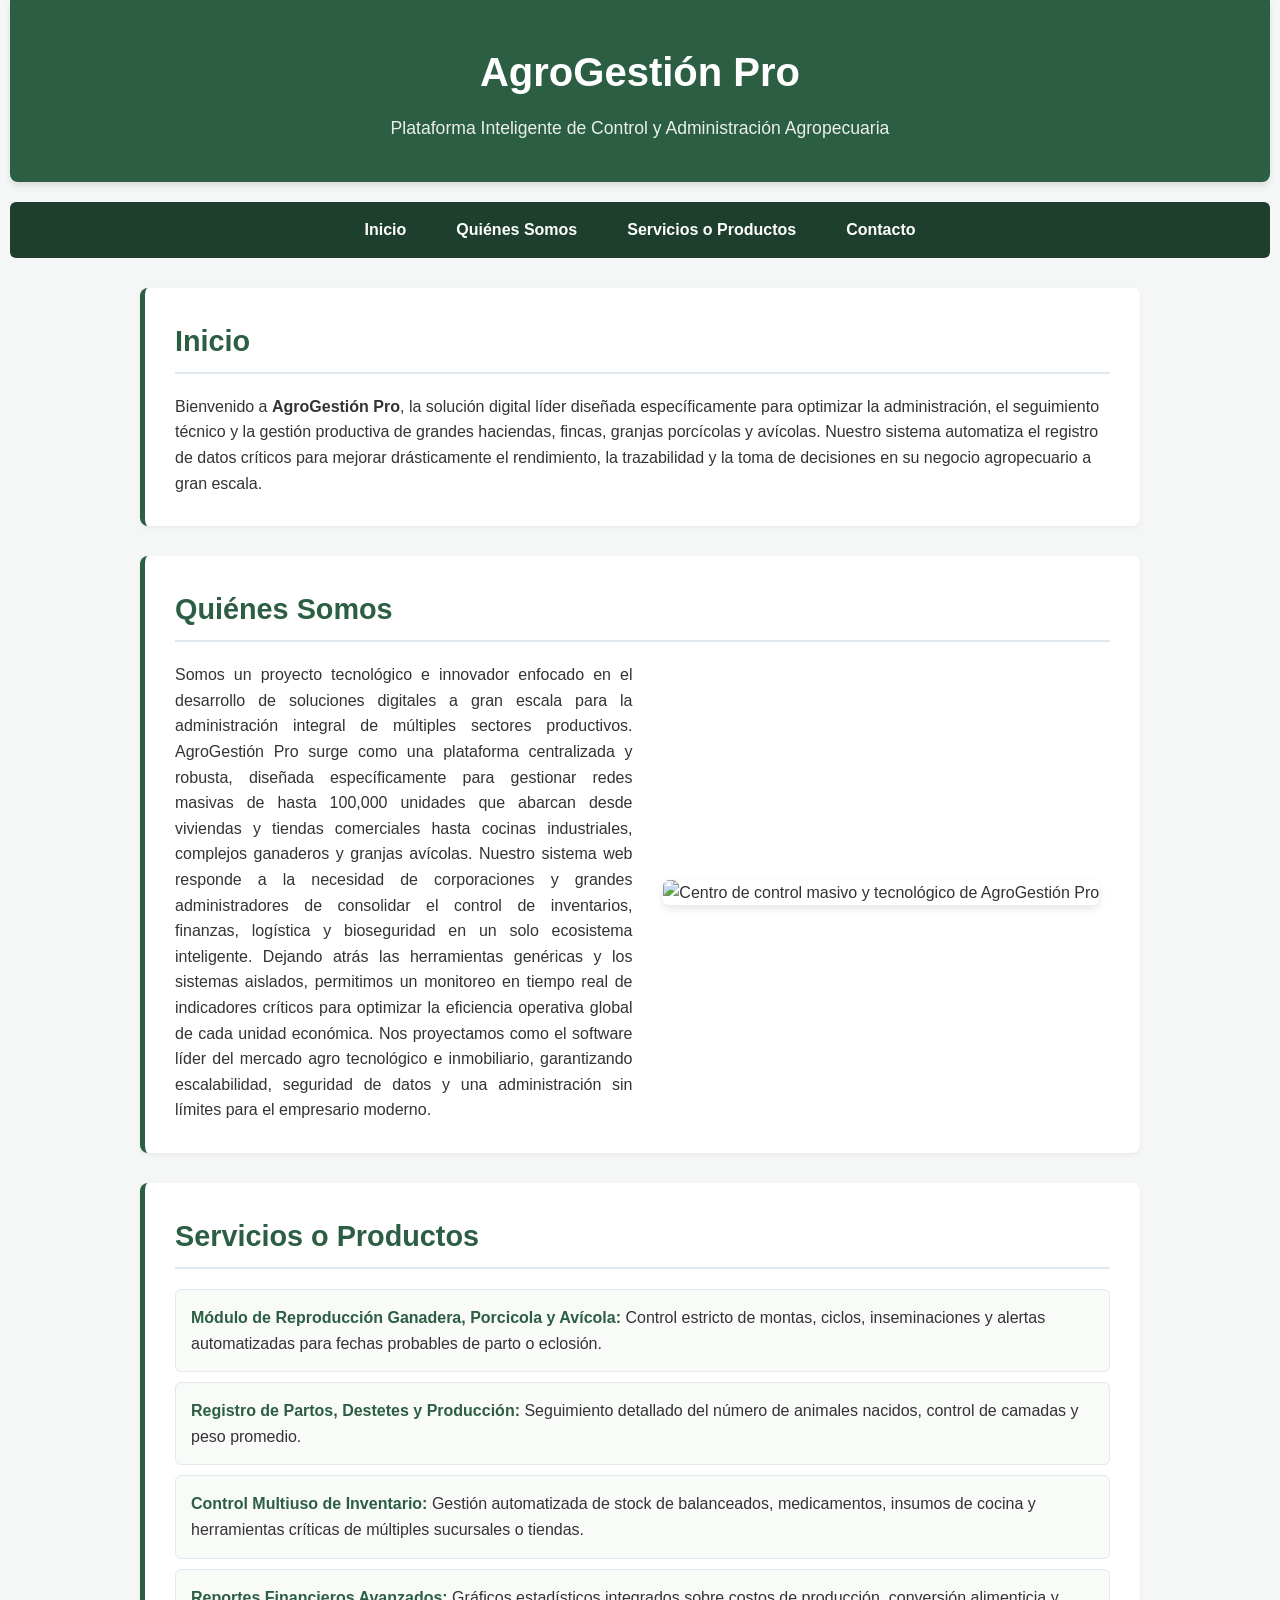
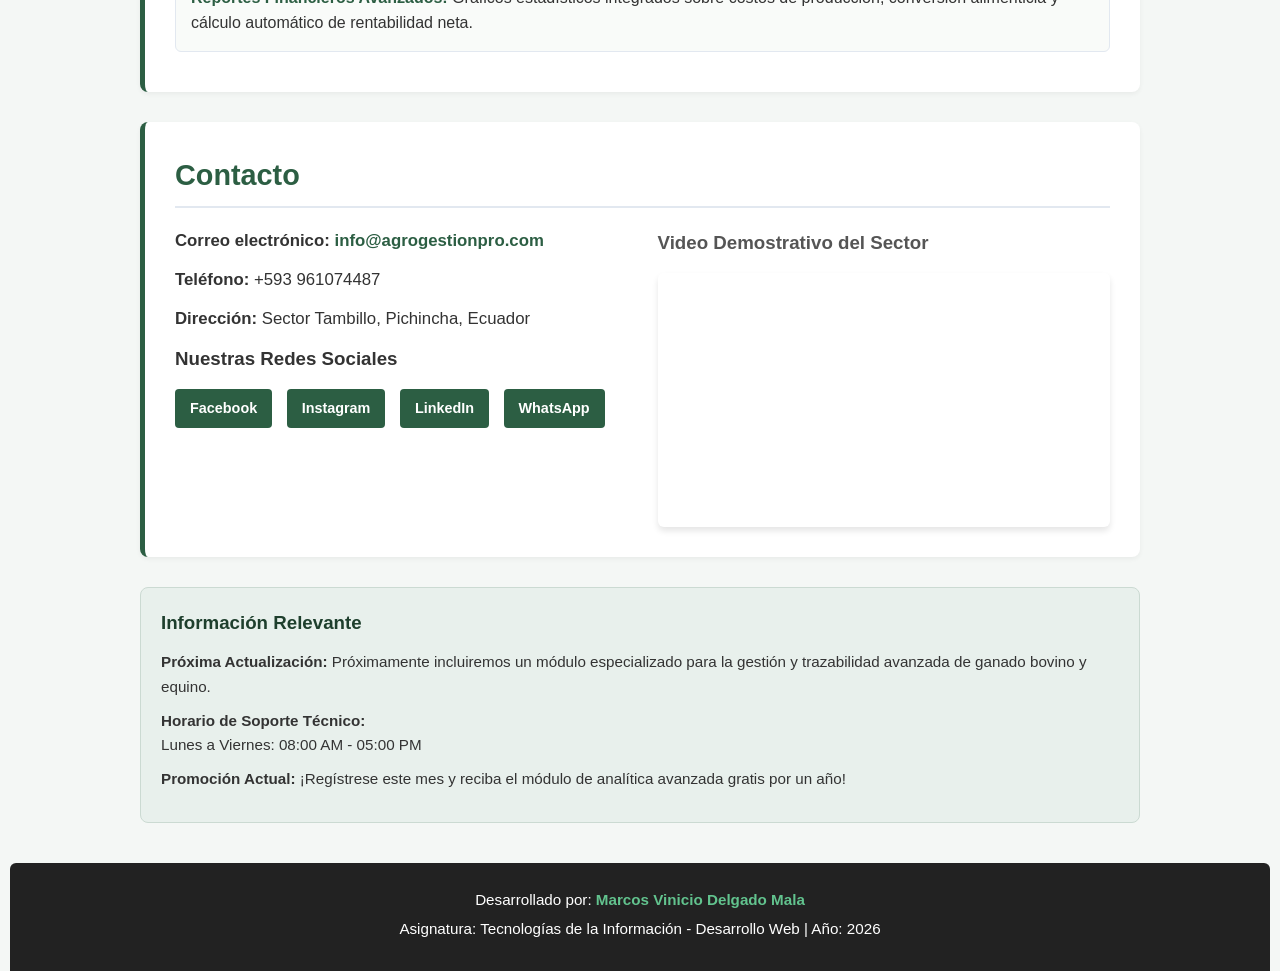
==== Desarrollo-de-aplicaciones-Web-/index.html @ 88d7c0b5 "Add files via upload" ====
<!DOCTYPE html>
<html lang="es">
<head>
    <meta charset="UTF-8">
    <meta name="viewport" content="width=device-width, initial-scale=1.0">
    <title>AgroGestión Pro - Sistema de Administración Integral</title>
    <link rel="stylesheet" href="style.css">
</head>
<body>

    <header>
        <h1>AgroGestión Pro</h1>
        <p>Plataforma Inteligente de Control y Administración Agropecuaria</p>
    </header>

    <nav>
        <ul>
            <li><a href="#inicio">Inicio</a></li>
            <li><a href="#quienes-somos">Quiénes Somos</a></li>
            <li><a href="#servicios">Servicios o Productos</a></li>
            <li><a href="#contacto">Contacto</a></li>
        </ul>
    </nav>

    <main>

        <section id="inicio">
            <h2>Inicio</h2>
            <p>Bienvenido a <strong>AgroGestión Pro</strong>, la solución digital líder diseñada específicamente para optimizar la administración, el seguimiento técnico y la gestión productiva de grandes haciendas, fincas, granjas porcícolas y avícolas. Nuestro sistema automatiza el registro de datos críticos para mejorar drásticamente el rendimiento, la trazabilidad y la toma de decisiones en su negocio agropecuario a gran escala.</p>
        </section>

        <section id="quienes-somos">
            <h2>Quiénes Somos</h2>
            <div class="quienes-contenedor">
                <div class="texto">
                    <p>Somos un proyecto tecnológico e innovador enfocado en el desarrollo de soluciones digitales a gran escala para la administración integral de múltiples sectores productivos. AgroGestión Pro surge como una plataforma centralizada y robusta, diseñada específicamente para gestionar redes masivas de hasta 100,000 unidades que abarcan desde viviendas y tiendas comerciales hasta cocinas industriales, complejos ganaderos y granjas avícolas. Nuestro sistema web responde a la necesidad de corporaciones y grandes administradores de consolidar el control de inventarios, finanzas, logística y bioseguridad en un solo ecosistema inteligente. Dejando atrás las herramientas genéricas y los sistemas aislados, permitimos un monitoreo en tiempo real de indicadores críticos para optimizar la eficiencia operativa global de cada unidad económica. Nos proyectamos como el software líder del mercado agro tecnológico e inmobiliario, garantizando escalabilidad, seguridad de datos y una administración sin límites para el empresario moderno.</p>
                </div>
                <div class="imagen">
                    <img src="imagen.png.png" alt="Centro de control masivo y tecnológico de AgroGestión Pro">
                </div>
            </div>
        </section>

        <section id="servicios">
            <h2>Servicios o Productos</h2>
            <ul class="lista-servicios">
                <li><strong>Módulo de Reproducción Ganadera, Porcicola y Avícola:</strong> Control estricto de montas, ciclos, inseminaciones y alertas automatizadas para fechas probables de parto o eclosión.</li>
                <li><strong>Registro de Partos, Destetes y Producción:</strong> Seguimiento detallado del número de animales nacidos, control de camadas y peso promedio.</li>
                <li><strong>Control Multiuso de Inventario:</strong> Gestión automatizada de stock de balanceados, medicamentos, insumos de cocina y herramientas críticas de múltiples sucursales o tiendas.</li>
                <li><strong>Reportes Financieros Avanzados:</strong> Gráficos estadísticos integrados sobre costos de producción, conversión alimenticia y cálculo automático de rentabilidad neta.</li>
            </ul>
        </section>

        <section id="contacto">
            <h2>Contacto</h2>
            <div class="contacto-grid">
                <div class="datos-contacto">
                    <p><strong>Correo electrónico:</strong> <a href="mailto:info@agrogestionpro.com">info@agrogestionpro.com</a></p>
                    <p><strong>Teléfono:</strong> +593 961074487</p>
                    <p><strong>Dirección:</strong> Sector Tambillo, Pichincha, Ecuador</p>
                    
                    <h3>Nuestras Redes Sociales</h3>
                    <div class="redes">
                        <a href="https://facebook.com" target="_blank">Facebook</a>
                        <a href="https://instagram.com" target="_blank">Instagram</a>
                        <a href="https://linkedin.com" target="_blank">LinkedIn</a>
                        <a href="https://wa.me/+593961074487" target="_blank" style=>WhatsApp</a>
                    </div>
                </div>
                <div class="video-contacto">
                    <h3>Video Demostrativo del Sector</h3>
                    <div class="video-contenedor">
                        <iframe width="560" height="315" src="https://www.youtube.com/embed/SshZ47B162M" title="YouTube video player" frameborder="0" allow="accelerometer; autoplay; clipboard-write; encrypted-media; gyroscope; picture-in-picture; web-share" allowfullscreen></iframe>
                    </div>
                </div>
            </div>
        </section>

    </main>

    <aside>
        <h3>Información Relevante</h3>
        <p><strong>Próxima Actualización:</strong> Próximamente incluiremos un módulo especializado para la gestión y trazabilidad avanzada de ganado bovino y equino.</p>
        <p><strong>Horario de Soporte Técnico:</strong><br> Lunes a Viernes: 08:00 AM - 05:00 PM</p>
        <p><strong>Promoción Actual:</strong> ¡Regístrese este mes y reciba el módulo de analítica avanzada gratis por un año!</p>
    </aside>

    <footer>
        <p>Desarrollado por: <strong>Marcos Vinicio Delgado Mala</strong></p>
        <p>Asignatura: Tecnologías de la Información - Desarrollo Web | Año: 2026</p>
    </footer>

</body>
</html>
---- Desarrollo-de-aplicaciones-Web-/style.css ----
/* --- CONFIGURACIÓN GENERAL Y PALETA DE COLORES --- */
* {
    margin: 0;
    padding: 0;
    box-sizing: border-box;
}

body {
    font-family: 'Segoe UI', Tahoma, Geneva, Verdana, sans-serif;
    line-height: 1.6;
    color: #333333;
    background-color: #f4f7f5; /* Gris claro con un toque verdoso */
    padding: 0 10px;
}

/* --- HEADER --- */
header {
    background-color: #2c5e43; /* Verde campo / institucional */
    color: #ffffff;
    text-align: center;
    padding: 40px 20px;
    margin-bottom: 20px;
    border-radius: 0 0 8px 8px;
    box-shadow: 0 4px 6px rgba(0,0,0,0.1);
}

header h1 {
    font-size: 2.5rem;
    margin-bottom: 10px;
}

header p {
    font-size: 1.1rem;
    opacity: 0.9;
}

/* --- NAVEGACIÓN --- */
nav {
    background-color: #1e3f2d; /* Verde más oscuro */
    margin-bottom: 30px;
    border-radius: 6px;
}

nav ul {
    list-style: none;
    display: flex;
    justify-content: center;
    flex-wrap: wrap;
}

nav ul li a {
    display: block;
    color: #ffffff;
    text-decoration: none;
    padding: 15px 25px;
    font-weight: 600;
    transition: background 0.3s ease;
}

nav ul li a:hover {
    background-color: #448b61; /* Efecto hover verde claro */
}

/* --- CONTENEDOR PRINCIPAL Y SECCIONES --- */
main {
    max-width: 1000px;
    margin: 0 auto;
}

section {
    background-color: #ffffff;
    padding: 30px;
    margin-bottom: 30px;
    border-radius: 8px;
    box-shadow: 0 2px 5px rgba(0,0,0,0.05);
    border-left: 5px solid #2c5e43; /* Detalle estético en el borde */
}

section h2 {
    color: #2c5e43;
    margin-bottom: 20px;
    font-size: 1.8rem;
    border-bottom: 2px solid #e2e8f0;
    padding-bottom: 8px;
}

/* --- SECCIÓN: QUIÉNES SOMOS --- */
.quienes-contenedor {
    display: flex;
    gap: 20px;
    align-items: center;
    flex-wrap: wrap;
}

.quienes-contenedor .texto {
    flex: 1;
    min-width: 300px;
    text-align: justify;
}

.quienes-contenedor .imagen {
    flex: 1;
    min-width: 300px;
    text-align: center;
}

.quienes-contenedor img {
    max-width: 100%;
    height: auto;
    border-radius: 6px;
    box-shadow: 0 4px 8px rgba(0,0,0,0.1);
}

/* --- SECCIÓN: SERVICIOS --- */
.lista-servicios {
    list-style-type: none;
}

.lista-servicios li {
    background-color: #f9fbf9;
    margin-bottom: 10px;
    padding: 15px;
    border-radius: 6px;
    border: 1px solid #e2e8f0;
}

.lista-servicios li strong {
    color: #2c5e43;
}

/* --- SECCIÓN: CONTACTO --- */
.contacto-grid {
    display: flex;
    gap: 30px;
    flex-wrap: wrap;
}

.datos-contacto {
    flex: 1;
    min-width: 280px;
}

.datos-contacto p {
    margin-bottom: 12px;
    font-size: 1.05rem;
}

.datos-contacto a {
    color: #2c5e43;
    text-decoration: none;
    font-weight: 600;
}

.datos-contacto a:hover {
    text-decoration: underline;
}

.redes {
    margin-top: 15px;
}

.redes a {
    display: inline-block;
    background-color: #2c5e43;
    color: #ffffff;
    padding: 8px 15px;
    margin-right: 10px;
    border-radius: 4px;
    font-size: 0.9rem;
    transition: background 0.3s;
}

.redes a:hover {
    background-color: #1e3f2d;
    text-decoration: none;
}

.video-contacto {
    flex: 1;
    min-width: 320px;
}

.video-contacto h3 {
    margin-bottom: 15px;
    color: #555;
}

.video-contenedor {
    position: relative;
    padding-bottom: 56.25%; /* Relación de aspecto 16:9 */
    height: 0;
    overflow: hidden;
    border-radius: 6px;
    box-shadow: 0 4px 6px rgba(0,0,0,0.1);
}

.video-contenedor iframe {
    position: absolute;
    top: 0;
    left: 0;
    width: 100%;
    height: 100%;
}

/* --- CONTENIDO COMPLEMENTARIO (ASIDE) --- */
aside {
    max-width: 1000px;
    margin: 0 auto 30px auto;
    background-color: #e8f0ec; /* Fondo sutil verde claro */
    padding: 20px;
    border-radius: 8px;
    border: 1px solid #cbdad2;
}

aside h3 {
    color: #1e3f2d;
    margin-bottom: 12px;
}

aside p {
    margin-bottom: 10px;
    font-size: 0.95rem;
}

/* --- FOOTER --- */
footer {
    background-color: #222222;
    color: #ffffff;
    text-align: center;
    padding: 25px 20px;
    margin-top: 40px;
    border-radius: 6px 6px 0 0;
    font-size: 0.95rem;
}

footer p {
    margin-bottom: 5px;
}

footer strong {
    color: #62c38e;
}

/* --- RESPONSIVE / ADAPTACIÓN A MÓVILES --- */
@media (max-width: 600px) {
    nav ul {
        flex-direction: column;
    }
    nav ul li a {
        text-align: center;
        padding: 10px;
        border-bottom: 1px solid #2c5e43;
    }
    header h1 {
        font-size: 1.8rem;
    }
}
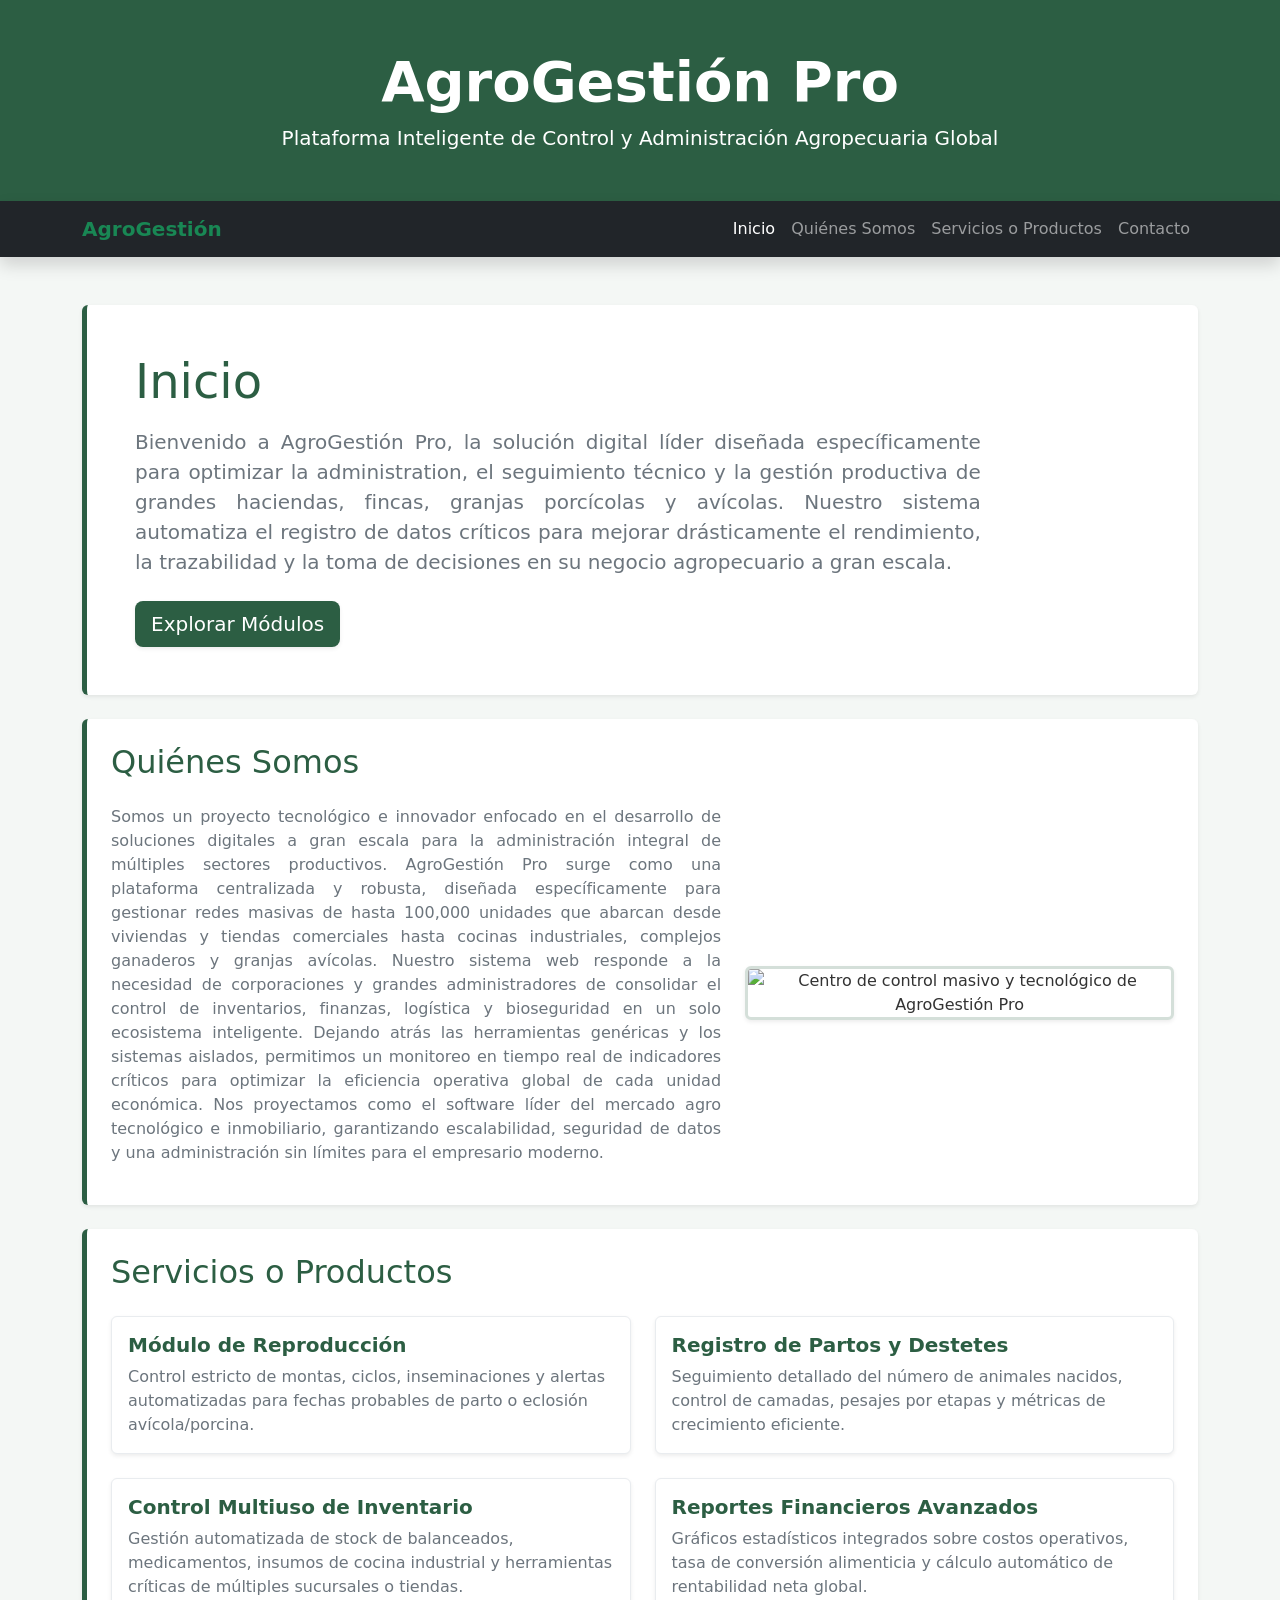
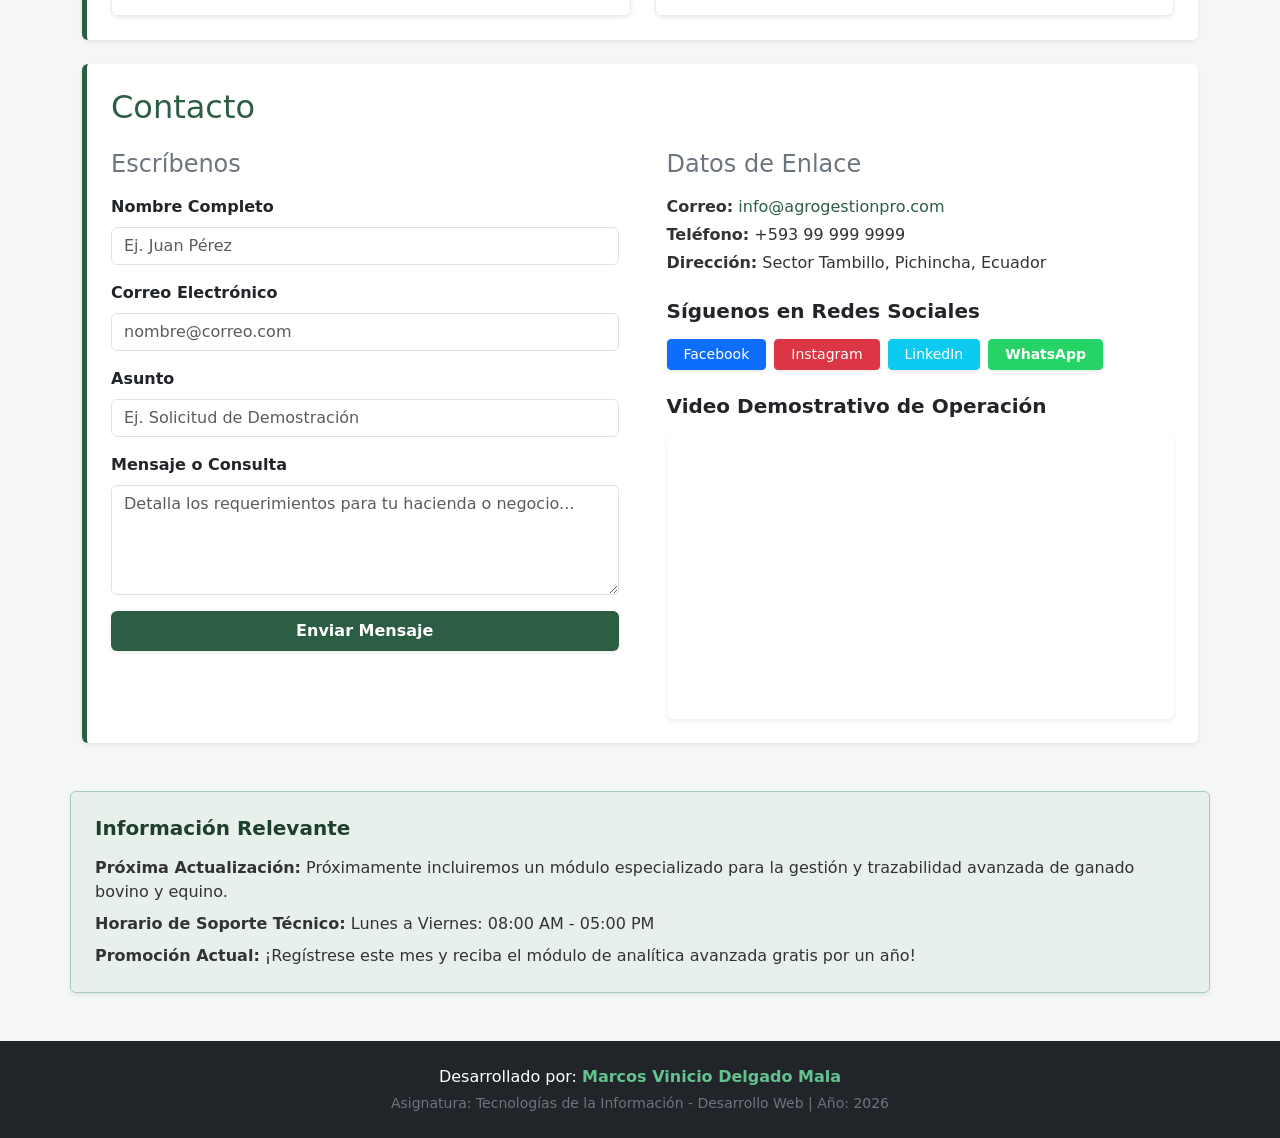
==== commit 568573f4: "Desarrollo-de-aplicaciones-Web-Semana 4" ====
--- a/Desarrollo-de-aplicaciones-Web-/index.html
+++ b/Desarrollo-de-aplicaciones-Web-/index.html
@@ -4,91 +4,169 @@
     <meta charset="UTF-8">
     <meta name="viewport" content="width=device-width, initial-scale=1.0">
     <title>AgroGestión Pro - Sistema de Administración Integral</title>
+    
+    <link href="https://cdn.jsdelivr.net/npm/bootstrap@5.3.3/dist/css/bootstrap.min.css" rel="stylesheet" integrity="sha384-QWTKZyjpPEjISv5WaRU9OFeRpok6YctnYmDr5pNlyT2bRjXh0JMhjY6hW+ALEwIH" crossorigin="anonymous">
+    
     <link rel="stylesheet" href="style.css">
 </head>
 <body>
 
-    <header>
-        <h1>AgroGestión Pro</h1>
-        <p>Plataforma Inteligente de Control y Administración Agropecuaria</p>
+    <header class="bg-agro text-white text-center py-5 shadow-sm">
+        <div class="container">
+            <h1 class="display-4 fw-bold">AgroGestión Pro</h1>
+            <p class="lead mb-0">Plataforma Inteligente de Control y Administración Agropecuaria Global</p>
+        </div>
     </header>
 
-    <nav>
-        <ul>
-            <li><a href="#inicio">Inicio</a></li>
-            <li><a href="#quienes-somos">Quiénes Somos</a></li>
-            <li><a href="#servicios">Servicios o Productos</a></li>
-            <li><a href="#contacto">Contacto</a></li>
-        </ul>
+    <nav class="navbar navbar-expand-lg navbar-dark bg-dark sticky-top shadow">
+        <div class="container">
+            <a class="navbar-brand fw-bold text-success" href="#">AgroGestión</a>
+            <button class="navbar-toggler" type="button" data-bs-toggle="collapse" data-bs-target="#navbarNav" aria-controls="navbarNav" aria-expanded="false" aria-label="Toggle navigation">
+                <span class="navbar-toggler-icon"></span>
+            </button>
+            <div class="collapse navbar-collapse justify-content-end" id="navbarNav">
+                <ul class="navbar-nav">
+                    <li class="nav-item"><a class="nav-link active" href="#inicio">Inicio</a></li>
+                    <li class="nav-item"><a class="nav-link" href="#quienes-somos">Quiénes Somos</a></li>
+                    <li class="nav-item"><a class="nav-link" href="#servicios">Servicios o Productos</a></li>
+                    <li class="nav-item"><a class="nav-link" href="#contacto">Contacto</a></li>
+                </ul>
+            </div>
+        </div>
     </nav>
 
-    <main>
+    <main class="container my-5">
 
-        <section id="inicio">
-            <h2>Inicio</h2>
-            <p>Bienvenido a <strong>AgroGestión Pro</strong>, la solución digital líder diseñada específicamente para optimizar la administración, el seguimiento técnico y la gestión productiva de grandes haciendas, fincas, granjas porcícolas y avícolas. Nuestro sistema automatiza el registro de datos críticos para mejorar drásticamente el rendimiento, la trazabilidad y la toma de decisiones en su negocio agropecuario a gran escala.</p>
+        <section id="inicio" class="p-4 p-md-5 mb-4 rounded text-body-emphasis bg-white border-start-agro shadow-sm">
+            <div class="col-lg-10 px-0">
+                <h2 class="display-5 text-agro mb-3">Inicio</h2>
+                <p class="lead my-3 text-secondary text-justify">Bienvenido a <strong>AgroGestión Pro</strong>, la solución digital líder diseñada específicamente para optimizar la administration, el seguimiento técnico y la gestión productiva de grandes haciendas, fincas, granjas porcícolas y avícolas. Nuestro sistema automatiza el registro de datos críticos para mejorar drásticamente el rendimiento, la trazabilidad y la toma de decisiones en su negocio agropecuario a gran escala.</p>
+                <a href="#servicios" class="btn btn-agro btn-lg mt-2 shadow-sm">Explorar Módulos</a>
+            </div>
         </section>
 
-        <section id="quienes-somos">
-            <h2>Quiénes Somos</h2>
-            <div class="quienes-contenedor">
-                <div class="texto">
-                    <p>Somos un proyecto tecnológico e innovador enfocado en el desarrollo de soluciones digitales a gran escala para la administración integral de múltiples sectores productivos. AgroGestión Pro surge como una plataforma centralizada y robusta, diseñada específicamente para gestionar redes masivas de hasta 100,000 unidades que abarcan desde viviendas y tiendas comerciales hasta cocinas industriales, complejos ganaderos y granjas avícolas. Nuestro sistema web responde a la necesidad de corporaciones y grandes administradores de consolidar el control de inventarios, finanzas, logística y bioseguridad en un solo ecosistema inteligente. Dejando atrás las herramientas genéricas y los sistemas aislados, permitimos un monitoreo en tiempo real de indicadores críticos para optimizar la eficiencia operativa global de cada unidad económica. Nos proyectamos como el software líder del mercado agro tecnológico e inmobiliario, garantizando escalabilidad, seguridad de datos y una administración sin límites para el empresario moderno.</p>
+        <section id="quienes-somos" class="bg-white p-4 rounded shadow-sm border-start-agro mb-4">
+            <h2 class="text-agro mb-4">Quiénes Somos</h2>
+            <div class="row align-items-center g-4">
+                <div class="col-12 col-md-7">
+                    <p class="text-secondary text-justify">Somos un proyecto tecnológico e innovador enfocado en el desarrollo de soluciones digitales a gran escala para la administración integral de múltiples sectores productivos. AgroGestión Pro surge como una plataforma centralizada y robusta, diseñada específicamente para gestionar redes masivas de hasta 100,000 unidades que abarcan desde viviendas y tiendas comerciales hasta cocinas industriales, complejos ganaderos y granjas avícolas. Nuestro sistema web responde a la necesidad de corporaciones y grandes administradores de consolidar el control de inventarios, finanzas, logística y bioseguridad en un solo ecosistema inteligente. Dejando atrás las herramientas genéricas y los sistemas aislados, permitimos un monitoreo en tiempo real de indicadores críticos para optimizar la eficiencia operativa global de cada unidad económica. Nos proyectamos como el software líder del mercado agro tecnológico e inmobiliario, garantizando escalabilidad, seguridad de datos y una administración sin límites para el empresario moderno.</p>
                 </div>
-                <div class="imagen">
-                    <img src="imagen.png.png" alt="Centro de control masivo y tecnológico de AgroGestión Pro">
+                <div class="col-12 col-md-5 text-center">
+                    <img src="imagen.png.png" alt="Centro de control masivo y tecnológico de AgroGestión Pro" class="img-fluid rounded shadow-sm border-custom">
                 </div>
             </div>
         </section>
 
-        <section id="servicios">
-            <h2>Servicios o Productos</h2>
-            <ul class="lista-servicios">
-                <li><strong>Módulo de Reproducción Ganadera, Porcicola y Avícola:</strong> Control estricto de montas, ciclos, inseminaciones y alertas automatizadas para fechas probables de parto o eclosión.</li>
-                <li><strong>Registro de Partos, Destetes y Producción:</strong> Seguimiento detallado del número de animales nacidos, control de camadas y peso promedio.</li>
-                <li><strong>Control Multiuso de Inventario:</strong> Gestión automatizada de stock de balanceados, medicamentos, insumos de cocina y herramientas críticas de múltiples sucursales o tiendas.</li>
-                <li><strong>Reportes Financieros Avanzados:</strong> Gráficos estadísticos integrados sobre costos de producción, conversión alimenticia y cálculo automático de rentabilidad neta.</li>
-            </ul>
+        <section id="servicios" class="bg-white p-4 rounded shadow-sm border-start-agro mb-4">
+            <h2 class="text-agro mb-4">Servicios o Productos</h2>
+            <div class="row row-cols-1 row-cols-md-2 g-4">
+                
+                <div class="col">
+                    <div class="card h-100 shadow-sm border-light-subtle card-hover">
+                        <div class="card-body">
+                            <h5 class="card-title text-agro fw-bold">Módulo de Reproducción</h5>
+                            <p class="card-text text-secondary">Control estricto de montas, ciclos, inseminaciones y alertas automatizadas para fechas probables de parto o eclosión avícola/porcina.</p>
+                        </div>
+                    </div>
+                </div>
+
+                <div class="col">
+                    <div class="card h-100 shadow-sm border-light-subtle card-hover">
+                        <div class="card-body">
+                            <h5 class="card-title text-agro fw-bold">Registro de Partos y Destetes</h5>
+                            <p class="card-text text-secondary">Seguimiento detallado del número de animales nacidos, control de camadas, pesajes por etapas y métricas de crecimiento eficiente.</p>
+                        </div>
+                    </div>
+                </div>
+
+                <div class="col">
+                    <div class="card h-100 shadow-sm border-light-subtle card-hover">
+                        <div class="card-body">
+                            <h5 class="card-title text-agro fw-bold">Control Multiuso de Inventario</h5>
+                            <p class="card-text text-secondary">Gestión automatizada de stock de balanceados, medicamentos, insumos de cocina industrial y herramientas críticas de múltiples sucursales o tiendas.</p>
+                        </div>
+                    </div>
+                </div>
+
+                <div class="col">
+                    <div class="card h-100 shadow-sm border-light-subtle card-hover">
+                        <div class="card-body">
+                            <h5 class="card-title text-agro fw-bold">Reportes Financieros Avanzados</h5>
+                            <p class="card-text text-secondary">Gráficos estadísticos integrados sobre costos operativos, tasa de conversión alimenticia y cálculo automático de rentabilidad neta global.</p>
+                        </div>
+                    </div>
+                </div>
+
+            </div>
         </section>
 
-        <section id="contacto">
-            <h2>Contacto</h2>
-            <div class="contacto-grid">
-                <div class="datos-contacto">
-                    <p><strong>Correo electrónico:</strong> <a href="mailto:info@agrogestionpro.com">info@agrogestionpro.com</a></p>
-                    <p><strong>Teléfono:</strong> +593 961074487</p>
-                    <p><strong>Dirección:</strong> Sector Tambillo, Pichincha, Ecuador</p>
+        <section id="contacto" class="bg-white p-4 rounded shadow-sm border-start-agro mb-4">
+            <h2 class="text-agro mb-4">Contacto</h2>
+            <div class="row g-5">
+                
+                <div class="col-12 col-md-6">
+                    <h4 class="mb-3 text-secondary">Escríbenos</h4>
+                    <form action="#" method="POST">
+                        <div class="mb-3">
+                            <label for="nombre" class="form-label text-dark fw-semibold">Nombre Completo</label>
+                            <input type="text" class="form-control" id="nombre" placeholder="Ej. Juan Pérez" required>
+                        </div>
+                        <div class="mb-3">
+                            <label for="email" class="form-label text-dark fw-semibold">Correo Electrónico</label>
+                            <input type="email" class="form-control" id="email" placeholder="nombre@correo.com" required>
+                        </div>
+                        <div class="mb-3">
+                            <label for="asunto" class="form-label text-dark fw-semibold">Asunto</label>
+                            <input type="text" class="form-control" id="asunto" placeholder="Ej. Solicitud de Demostración" required>
+                        </div>
+                        <div class="mb-3">
+                            <label for="mensaje" class="form-label text-dark fw-semibold">Mensaje o Consulta</label>
+                            <textarea class="form-control" id="mensaje" rows="4" placeholder="Detalla los requerimientos para tu hacienda o negocio..." required></textarea>
+                        </div>
+                        <button type="submit" class="btn btn-agro w-100 py-2 shadow-sm fw-bold">Enviar Mensaje</button>
+                    </form>
+                </div>
+
+                <div class="col-12 col-md-6">
+                    <h4 class="mb-3 text-secondary">Datos de Enlace</h4>
+                    <p class="mb-1"><strong>Correo:</strong> <a href="mailto:info@agrogestionpro.com" class="text-agro text-decoration-none">info@agrogestionpro.com</a></p>
+                    <p class="mb-1"><strong>Teléfono:</strong> +593 99 999 9999</p>
+                    <p class="mb-4"><strong>Dirección:</strong> Sector Tambillo, Pichincha, Ecuador</p>
                     
-                    <h3>Nuestras Redes Sociales</h3>
-                    <div class="redes">
-                        <a href="https://facebook.com" target="_blank">Facebook</a>
-                        <a href="https://instagram.com" target="_blank">Instagram</a>
-                        <a href="https://linkedin.com" target="_blank">LinkedIn</a>
-                        <a href="https://wa.me/+593961074487" target="_blank" style=>WhatsApp</a>
+                    <h5 class="mb-3 text-dark fw-semibold">Síguenos en Redes Sociales</h5>
+                    <div class="d-flex flex-wrap gap-2 mb-4">
+                        <a href="https://facebook.com" target="_blank" class="btn btn-primary btn-sm px-3 shadow-sm">Facebook</a>
+                        <a href="https://instagram.com" target="_blank" class="btn btn-danger btn-sm px-3 shadow-sm">Instagram</a>
+                        <a href="https://linkedin.com" target="_blank" class="btn btn-info text-white btn-sm px-3 shadow-sm">LinkedIn</a>
+                        <a href="https://wa.me/593999999999" target="_blank" class="btn btn-success btn-sm px-3 shadow-sm btn-whatsapp fw-bold">WhatsApp</a>
+                    </div>
+
+                    <h5 class="mb-3 text-dark fw-semibold">Video Demostrativo de Operación</h5>
+                    
+                    <div class="ratio ratio-16x9 shadow-sm rounded overflow-hidden">
+                        <iframe src="https://www.youtube.com/embed/Nsi1cnCJtRk" title="Video demostrativo AgroGestión Pro" allowfullscreen></iframe>
                     </div>
                 </div>
-                <div class="video-contacto">
-                    <h3>Video Demostrativo del Sector</h3>
-                    <div class="video-contenedor">
-                        <iframe width="560" height="315" src="https://www.youtube.com/embed/SshZ47B162M" title="YouTube video player" frameborder="0" allow="accelerometer; autoplay; clipboard-write; encrypted-media; gyroscope; picture-in-picture; web-share" allowfullscreen></iframe>
-                    </div>
-                </div>
+
             </div>
         </section>
 
     </main>
 
-    <aside>
-        <h3>Información Relevante</h3>
-        <p><strong>Próxima Actualización:</strong> Próximamente incluiremos un módulo especializado para la gestión y trazabilidad avanzada de ganado bovino y equino.</p>
-        <p><strong>Horario de Soporte Técnico:</strong><br> Lunes a Viernes: 08:00 AM - 05:00 PM</p>
-        <p><strong>Promoción Actual:</strong> ¡Regístrese este mes y reciba el módulo de analítica avanzada gratis por un año!</p>
+    <aside class="container bg-light-agro p-4 rounded mb-5 border border-success-subtle shadow-sm">
+        <h3 class="text-agro-dark h5 fw-bold mb-3">Información Relevante</h3>
+        <p class="mb-2"><strong>Próxima Actualización:</strong> Próximamente incluiremos un módulo especializado para la gestión y trazabilidad avanzada de ganado bovino y equino.</p>
+        <p class="mb-2"><strong>Horario de Soporte Técnico:</strong> Lunes a Viernes: 08:00 AM - 05:00 PM</p>
+        <p class="mb-0"><strong>Promoción Actual:</strong> ¡Regístrese este mes y reciba el módulo de analítica avanzada gratis por un año!</p>
     </aside>
 
-    <footer>
-        <p>Desarrollado por: <strong>Marcos Vinicio Delgado Mala</strong></p>
-        <p>Asignatura: Tecnologías de la Información - Desarrollo Web | Año: 2026</p>
+    <footer class="bg-dark text-white text-center py-4 mt-auto">
+        <div class="container">
+            <p class="mb-1">Desarrollado por: <strong class="text-success-custom">Marcos Vinicio Delgado Mala</strong></p>
+            <p class="mb-0 small text-secondary">Asignatura: Tecnologías de la Información - Desarrollo Web | Año: 2026</p>
+        </div>
     </footer>
 
+    <script src="https://cdn.jsdelivr.net/npm/bootstrap@5.3.3/dist/js/bootstrap.bundle.min.js" integrity="sha384-YvpcrYf0tY3lHB60NNkmXc5s9fDVZLESaAA55NDzOxhy9GkcIdslK1eN7N6jIeHz" crossorigin="anonymous"></script>
 </body>
-</html>
+</html>
--- a/Desarrollo-de-aplicaciones-Web-/style.css
+++ b/Desarrollo-de-aplicaciones-Web-/style.css
@@ -1,257 +1,102 @@
-/* --- CONFIGURACIÓN GENERAL Y PALETA DE COLORES --- */
-* {
-    margin: 0;
-    padding: 0;
-    box-sizing: border-box;
+/* --- VARIABLES Y CONFIGURACIÓN GENERAL --- */
+:root {
+    --color-agro: #2c5e43;
+    --color-agro-dark: #1e3f2d;
+    --color-agro-light: #f4f7f5;
+    --color-agro-aside: #e8f0ec;
 }
 
 body {
-    font-family: 'Segoe UI', Tahoma, Geneva, Verdana, sans-serif;
-    line-height: 1.6;
+    background-color: var(--color-agro-light);
     color: #333333;
-    background-color: #f4f7f5; /* Gris claro con un toque verdoso */
-    padding: 0 10px;
 }
 
-/* --- HEADER --- */
-header {
-    background-color: #2c5e43; /* Verde campo / institucional */
-    color: #ffffff;
-    text-align: center;
-    padding: 40px 20px;
-    margin-bottom: 20px;
-    border-radius: 0 0 8px 8px;
-    box-shadow: 0 4px 6px rgba(0,0,0,0.1);
+/* Alineación justificada solicitada para secciones extensas */
+.text-justify {
+    text-align: justify;
 }
 
-header h1 {
-    font-size: 2.5rem;
-    margin-bottom: 10px;
+/* --- ESTILOS PERSONALIZADOS DE COMPONENTES --- */
+.bg-agro {
+    background-color: var(--color-agro) !important;
 }
 
-header p {
-    font-size: 1.1rem;
-    opacity: 0.9;
+.text-agro {
+    color: var(--color-agro) !important;
 }
 
-/* --- NAVEGACIÓN --- */
-nav {
-    background-color: #1e3f2d; /* Verde más oscuro */
-    margin-bottom: 30px;
-    border-radius: 6px;
+.text-agro-dark {
+    color: var(--color-agro-dark) !important;
 }
 
-nav ul {
-    list-style: none;
-    display: flex;
-    justify-content: center;
-    flex-wrap: wrap;
+.bg-light-agro {
+    background-color: var(--color-agro-aside) !important;
 }
 
-nav ul li a {
-    display: block;
-    color: #ffffff;
-    text-decoration: none;
-    padding: 15px 25px;
-    font-weight: 600;
+.text-success-custom {
+    color: #62c38e;
+}
+
+/* Bordes laterales elegantes en las secciones principales */
+.border-start-agro {
+    border-left: 5px solid var(--color-agro) !important;
+}
+
+/* Estilo para el botón personalizado */
+.btn-agro {
+    background-color: var(--color-agro);
+    color: white;
+    border: none;
     transition: background 0.3s ease;
 }
 
-nav ul li a:hover {
-    background-color: #448b61; /* Efecto hover verde claro */
+.btn-agro:hover {
+    background-color: var(--color-agro-dark);
+    color: white;
 }
 
-/* --- CONTENEDOR PRINCIPAL Y SECCIONES --- */
-main {
-    max-width: 1000px;
-    margin: 0 auto;
+/* Botón de WhatsApp corporativo */
+.btn-whatsapp {
+    background-color: #25D366 !important;
+    border-color: #25D366 !important;
+    color: white !important;
 }
 
-section {
-    background-color: #ffffff;
-    padding: 30px;
-    margin-bottom: 30px;
-    border-radius: 8px;
-    box-shadow: 0 2px 5px rgba(0,0,0,0.05);
-    border-left: 5px solid #2c5e43; /* Detalle estético en el borde */
+.btn-whatsapp:hover {
+    background-color: #1ebd54 !important;
 }
 
-section h2 {
-    color: #2c5e43;
-    margin-bottom: 20px;
-    font-size: 1.8rem;
-    border-bottom: 2px solid #e2e8f0;
-    padding-bottom: 8px;
+/* Efectos visuales interactivos en las tarjetas (Cards) */
+.card-hover {
+    transition: transform 0.3s ease, box-shadow 0.3s ease;
 }
 
-/* --- SECCIÓN: QUIÉNES SOMOS --- */
-.quienes-contenedor {
-    display: flex;
-    gap: 20px;
-    align-items: center;
-    flex-wrap: wrap;
+.card-hover:hover {
+    transform: translateY(-5px);
+    box-shadow: 0 8px 15px rgba(0, 0, 0, 0.1) !important;
 }
 
-.quienes-contenedor .texto {
-    flex: 1;
-    min-width: 300px;
-    text-align: justify;
+.border-custom {
+    border: 3px solid rgba(44, 94, 67, 0.2);
 }
 
-.quienes-contenedor .imagen {
-    flex: 1;
-    min-width: 300px;
-    text-align: center;
-}
+/* --- MEDIA QUERY (Requisito de la tarea) --- */
+/* Modifica la tipografía y reduce rellenos en dispositivos móviles de menos de 768px */
+@media (max-width: 768px) {
+    header h1 {
+        font-size: 2rem !important;
+    }
+    
+    header p {
+        font-size: 0.95rem !important;
+    }
+    
+    section {
+        padding: 20px !important;
+        margin-bottom: 20px !important;
+    }
 
-.quienes-contenedor img {
-    max-width: 100%;
-    height: auto;
-    border-radius: 6px;
-    box-shadow: 0 4px 8px rgba(0,0,0,0.1);
-}
-
-/* --- SECCIÓN: SERVICIOS --- */
-.lista-servicios {
-    list-style-type: none;
-}
-
-.lista-servicios li {
-    background-color: #f9fbf9;
-    margin-bottom: 10px;
-    padding: 15px;
-    border-radius: 6px;
-    border: 1px solid #e2e8f0;
-}
-
-.lista-servicios li strong {
-    color: #2c5e43;
-}
-
-/* --- SECCIÓN: CONTACTO --- */
-.contacto-grid {
-    display: flex;
-    gap: 30px;
-    flex-wrap: wrap;
-}
-
-.datos-contacto {
-    flex: 1;
-    min-width: 280px;
-}
-
-.datos-contacto p {
-    margin-bottom: 12px;
-    font-size: 1.05rem;
-}
-
-.datos-contacto a {
-    color: #2c5e43;
-    text-decoration: none;
-    font-weight: 600;
-}
-
-.datos-contacto a:hover {
-    text-decoration: underline;
-}
-
-.redes {
-    margin-top: 15px;
-}
-
-.redes a {
-    display: inline-block;
-    background-color: #2c5e43;
-    color: #ffffff;
-    padding: 8px 15px;
-    margin-right: 10px;
-    border-radius: 4px;
-    font-size: 0.9rem;
-    transition: background 0.3s;
-}
-
-.redes a:hover {
-    background-color: #1e3f2d;
-    text-decoration: none;
-}
-
-.video-contacto {
-    flex: 1;
-    min-width: 320px;
-}
-
-.video-contacto h3 {
-    margin-bottom: 15px;
-    color: #555;
-}
-
-.video-contenedor {
-    position: relative;
-    padding-bottom: 56.25%; /* Relación de aspecto 16:9 */
-    height: 0;
-    overflow: hidden;
-    border-radius: 6px;
-    box-shadow: 0 4px 6px rgba(0,0,0,0.1);
-}
-
-.video-contenedor iframe {
-    position: absolute;
-    top: 0;
-    left: 0;
-    width: 100%;
-    height: 100%;
-}
-
-/* --- CONTENIDO COMPLEMENTARIO (ASIDE) --- */
-aside {
-    max-width: 1000px;
-    margin: 0 auto 30px auto;
-    background-color: #e8f0ec; /* Fondo sutil verde claro */
-    padding: 20px;
-    border-radius: 8px;
-    border: 1px solid #cbdad2;
-}
-
-aside h3 {
-    color: #1e3f2d;
-    margin-bottom: 12px;
-}
-
-aside p {
-    margin-bottom: 10px;
-    font-size: 0.95rem;
-}
-
-/* --- FOOTER --- */
-footer {
-    background-color: #222222;
-    color: #ffffff;
-    text-align: center;
-    padding: 25px 20px;
-    margin-top: 40px;
-    border-radius: 6px 6px 0 0;
-    font-size: 0.95rem;
-}
-
-footer p {
-    margin-bottom: 5px;
-}
-
-footer strong {
-    color: #62c38e;
-}
-
-/* --- RESPONSIVE / ADAPTACIÓN A MÓVILES --- */
-@media (max-width: 600px) {
-    nav ul {
-        flex-direction: column;
-    }
-    nav ul li a {
-        text-align: center;
-        padding: 10px;
-        border-bottom: 1px solid #2c5e43;
-    }
-    header h1 {
-        font-size: 1.8rem;
+    .card-title {
+        font-size: 1.1rem;
     }
 }
